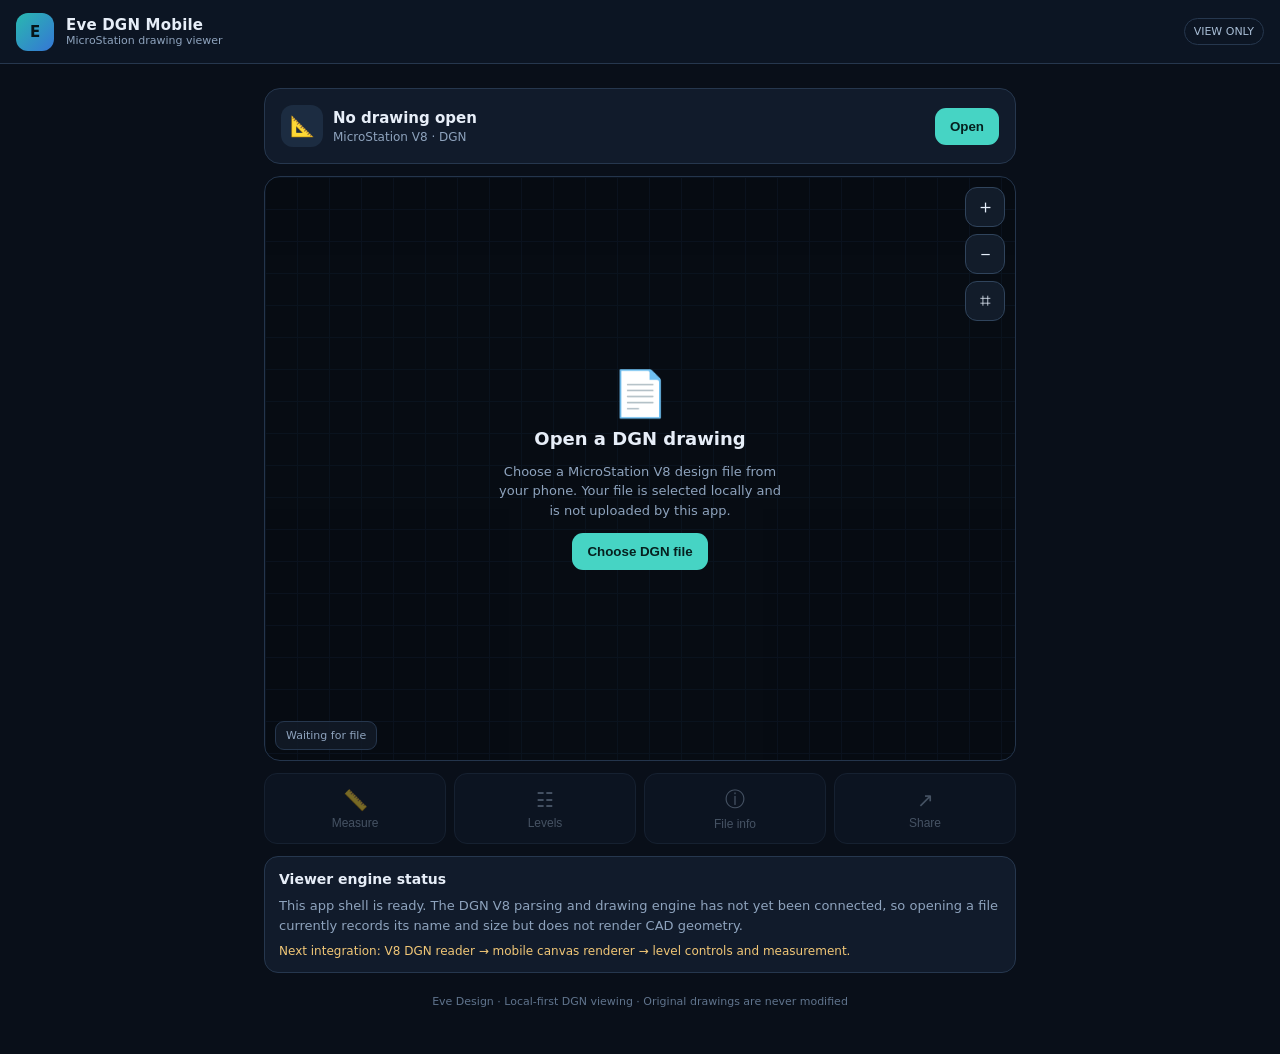
==== dgn-mobile/index.html @ a8f825d3 "Add Eve DGN Mobile PWA prototype" ====
<!doctype html>
<html lang="en"><head><meta charset="utf-8"><meta name="viewport" content="width=device-width,initial-scale=1,viewport-fit=cover"><meta name="theme-color" content="#0b1220"><title>Eve DGN Mobile</title><link rel="manifest" href="./manifest.json"><link rel="icon" href="./icon.svg"><style>
:root{color-scheme:dark;--bg:#090f19;--panel:#111b2b;--panel2:#162235;--line:#26374e;--text:#e7eef8;--muted:#8ea3bd;--accent:#46d4c4}*{box-sizing:border-box}body{margin:0;background:var(--bg);color:var(--text);font:15px system-ui,-apple-system,Segoe UI,Roboto,sans-serif;min-height:100dvh}header{height:64px;padding:0 16px;display:flex;align-items:center;gap:12px;border-bottom:1px solid var(--line);background:#0c1523;position:sticky;top:0;z-index:4}.logo{width:38px;height:38px;border-radius:12px;background:linear-gradient(135deg,#29b8b0,#3576d5);display:grid;place-items:center;font-weight:900;color:#06151a}.brand{font-weight:750;letter-spacing:.2px}.subbrand{font-size:11px;color:var(--muted)}.header-spacer{flex:1}.pill{font-size:11px;padding:6px 9px;border:1px solid var(--line);border-radius:99px;color:#a8bdd5}.main{padding:14px;max-width:800px;margin:auto}.filebar{background:var(--panel);border:1px solid var(--line);border-radius:16px;padding:13px;display:flex;gap:10px;align-items:center}.fileicon{width:42px;height:42px;border-radius:12px;background:#1c2c41;display:grid;place-items:center;font-size:20px}.filemeta{flex:1;min-width:0}.filename{font-weight:650;overflow:hidden;text-overflow:ellipsis;white-space:nowrap}.filedetails{color:var(--muted);font-size:12px;margin-top:3px}.btn{border:0;background:var(--accent);color:#06201f;font-weight:750;padding:11px 15px;border-radius:11px;cursor:pointer}.btn.secondary{background:var(--panel2);border:1px solid var(--line);color:var(--text)}.viewer{height:min(58vh,560px);min-height:320px;margin-top:12px;border:1px solid #24354c;border-radius:16px;overflow:hidden;background:#070c13;position:relative;display:flex;align-items:center;justify-content:center}.canvas-grid{position:absolute;inset:0;background-image:linear-gradient(#122034 1px,transparent 1px),linear-gradient(90deg,#122034 1px,transparent 1px);background-size:32px 32px;opacity:.35}.empty{position:relative;text-align:center;padding:24px;max-width:330px}.empty .big{font-size:45px;margin-bottom:8px}.empty h2{margin:8px 0;font-size:18px}.empty p{color:var(--muted);font-size:13px;line-height:1.5}.viewtools{position:absolute;right:10px;top:10px;display:flex;flex-direction:column;gap:7px}.tool{width:40px;height:40px;border:1px solid #30445c;border-radius:12px;background:#121c2a;color:#e6effb;font-size:19px}.status{position:absolute;bottom:10px;left:10px;background:#121b28dd;border:1px solid var(--line);padding:7px 10px;border-radius:9px;font-size:11px;color:var(--muted)}.toolbar{display:grid;grid-template-columns:repeat(4,1fr);gap:8px;margin-top:12px}.tile{background:var(--panel);border:1px solid var(--line);border-radius:13px;padding:12px 6px;text-align:center;color:var(--muted);font-size:12px}.tile .ico{font-size:20px;display:block;margin-bottom:4px}.tile:disabled{opacity:.45}.info{margin-top:12px;border:1px solid var(--line);background:var(--panel);border-radius:14px;padding:14px}.info h3{font-size:14px;margin:0 0 9px}.info p{margin:0;color:var(--muted);font-size:13px;line-height:1.5}.engine{color:#f1c777;font-size:12px;margin-top:9px}.foot{text-align:center;color:#60748d;font-size:11px;padding:22px 5px}.hidden{display:none}input{display:none}@media(min-width:650px){.main{padding:24px}.viewer{height:65vh}.filebar{padding:16px}}
</style></head><body>
<header><div class="logo">E</div><div><div class="brand">Eve DGN Mobile</div><div class="subbrand">MicroStation drawing viewer</div></div><div class="header-spacer"></div><span class="pill">VIEW ONLY</span></header>
<main class="main">
<section class="filebar"><div class="fileicon">📐</div><div class="filemeta"><div class="filename" id="fname">No drawing open</div><div class="filedetails" id="fdetails">MicroStation V8 · DGN</div></div><button class="btn" id="open">Open</button><input id="picker" type="file" accept=".dgn,application/octet-stream"></section>
<section class="viewer" id="viewer"><div class="canvas-grid"></div><div class="empty" id="empty"><div class="big">📄</div><h2>Open a DGN drawing</h2><p>Choose a MicroStation V8 design file from your phone. Your file is selected locally and is not uploaded by this app.</p><button class="btn" id="open2">Choose DGN file</button></div><div class="viewtools"><button class="tool" title="Zoom in" id="zin">＋</button><button class="tool" title="Zoom out" id="zout">－</button><button class="tool" title="Fit view" id="fit">⌗</button></div><div class="status" id="status">Waiting for file</div></section>
<div class="toolbar"><button class="tile" id="measure" disabled><span class="ico">📏</span>Measure</button><button class="tile" id="levels" disabled><span class="ico">☷</span>Levels</button><button class="tile" id="infoBtn" disabled><span class="ico">ⓘ</span>File info</button><button class="tile" id="share" disabled><span class="ico">↗</span>Share</button></div>
<section class="info"><h3>Viewer engine status</h3><p>This app shell is ready. The DGN V8 parsing and drawing engine has not yet been connected, so opening a file currently records its name and size but does not render CAD geometry.</p><div class="engine">Next integration: V8 DGN reader → mobile canvas renderer → level controls and measurement.</div></section>
<div class="foot">Eve Design · Local-first DGN viewing · Original drawings are never modified</div></main>
<script>
const picker=document.getElementById('picker'),open=document.getElementById('open'),open2=document.getElementById('open2'),fname=document.getElementById('fname'),fdetails=document.getElementById('fdetails'),status=document.getElementById('status'),empty=document.getElementById('empty');
function choose(){picker.click()}open.onclick=choose;open2.onclick=choose;
picker.onchange=()=>{const f=picker.files?.[0];if(!f)return;fname.textContent=f.name;fdetails.textContent=(f.size/1024/1024).toFixed(2)+' MB · DGN file';status.textContent='File selected · renderer pending';empty.innerHTML='<div class="big">✓</div><h2>File loaded into app</h2><p>'+f.name.replace(/[<>&"]/g,'')+'</p><p>The DGN rendering engine is the next step. This prototype does not yet display the drawing geometry.</p><button class="btn" id="again">Open another</button>';document.getElementById('again').onclick=choose;};
document.getElementById('share').onclick=async()=>{if(picker.files[0]&&navigator.share)try{await navigator.share({title:picker.files[0].name})}catch(e){}};
document.getElementById('zin').onclick=()=>status.textContent='Zoom controls will activate with the drawing engine';document.getElementById('zout').onclick=()=>status.textContent='Zoom controls will activate with the drawing engine';document.getElementById('fit').onclick=()=>status.textContent='Fit view will activate with the drawing engine';
if('serviceWorker' in navigator)window.addEventListener('load',()=>navigator.serviceWorker.register('./sw.js').catch(()=>{}));
</script></body></html>
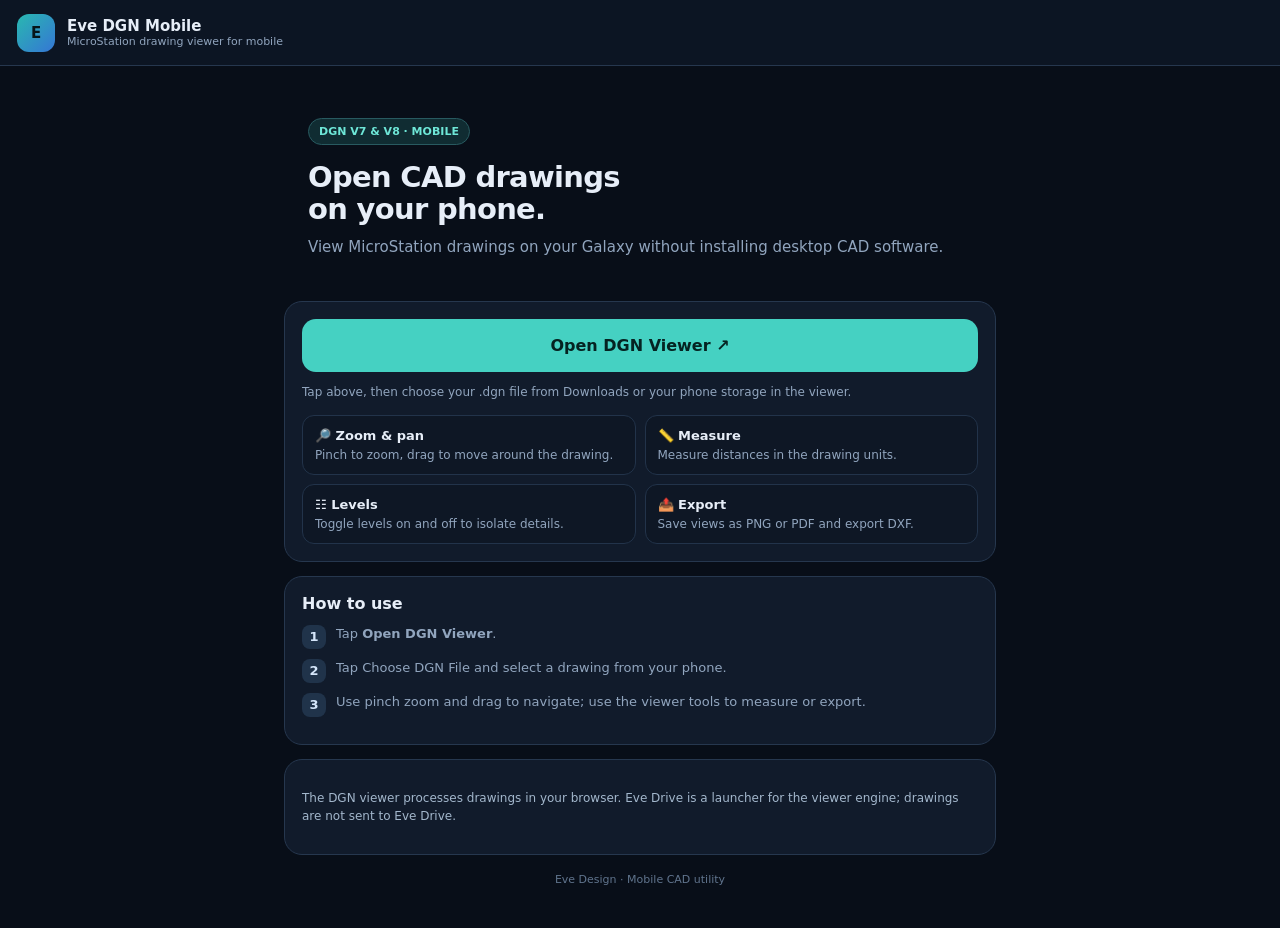
==== commit 1efa3daf: "Replace DGN prototype with functional viewer launcher" ====
--- a/dgn-mobile/index.html
+++ b/dgn-mobile/index.html
@@ -1,19 +1,4 @@
 <!doctype html>
 <html lang="en"><head><meta charset="utf-8"><meta name="viewport" content="width=device-width,initial-scale=1,viewport-fit=cover"><meta name="theme-color" content="#0b1220"><title>Eve DGN Mobile</title><link rel="manifest" href="./manifest.json"><link rel="icon" href="./icon.svg"><style>
-:root{color-scheme:dark;--bg:#090f19;--panel:#111b2b;--panel2:#162235;--line:#26374e;--text:#e7eef8;--muted:#8ea3bd;--accent:#46d4c4}*{box-sizing:border-box}body{margin:0;background:var(--bg);color:var(--text);font:15px system-ui,-apple-system,Segoe UI,Roboto,sans-serif;min-height:100dvh}header{height:64px;padding:0 16px;display:flex;align-items:center;gap:12px;border-bottom:1px solid var(--line);background:#0c1523;position:sticky;top:0;z-index:4}.logo{width:38px;height:38px;border-radius:12px;background:linear-gradient(135deg,#29b8b0,#3576d5);display:grid;place-items:center;font-weight:900;color:#06151a}.brand{font-weight:750;letter-spacing:.2px}.subbrand{font-size:11px;color:var(--muted)}.header-spacer{flex:1}.pill{font-size:11px;padding:6px 9px;border:1px solid var(--line);border-radius:99px;color:#a8bdd5}.main{padding:14px;max-width:800px;margin:auto}.filebar{background:var(--panel);border:1px solid var(--line);border-radius:16px;padding:13px;display:flex;gap:10px;align-items:center}.fileicon{width:42px;height:42px;border-radius:12px;background:#1c2c41;display:grid;place-items:center;font-size:20px}.filemeta{flex:1;min-width:0}.filename{font-weight:650;overflow:hidden;text-overflow:ellipsis;white-space:nowrap}.filedetails{color:var(--muted);font-size:12px;margin-top:3px}.btn{border:0;background:var(--accent);color:#06201f;font-weight:750;padding:11px 15px;border-radius:11px;cursor:pointer}.btn.secondary{background:var(--panel2);border:1px solid var(--line);color:var(--text)}.viewer{height:min(58vh,560px);min-height:320px;margin-top:12px;border:1px solid #24354c;border-radius:16px;overflow:hidden;background:#070c13;position:relative;display:flex;align-items:center;justify-content:center}.canvas-grid{position:absolute;inset:0;background-image:linear-gradient(#122034 1px,transparent 1px),linear-gradient(90deg,#122034 1px,transparent 1px);background-size:32px 32px;opacity:.35}.empty{position:relative;text-align:center;padding:24px;max-width:330px}.empty .big{font-size:45px;margin-bottom:8px}.empty h2{margin:8px 0;font-size:18px}.empty p{color:var(--muted);font-size:13px;line-height:1.5}.viewtools{position:absolute;right:10px;top:10px;display:flex;flex-direction:column;gap:7px}.tool{width:40px;height:40px;border:1px solid #30445c;border-radius:12px;background:#121c2a;color:#e6effb;font-size:19px}.status{position:absolute;bottom:10px;left:10px;background:#121b28dd;border:1px solid var(--line);padding:7px 10px;border-radius:9px;font-size:11px;color:var(--muted)}.toolbar{display:grid;grid-template-columns:repeat(4,1fr);gap:8px;margin-top:12px}.tile{background:var(--panel);border:1px solid var(--line);border-radius:13px;padding:12px 6px;text-align:center;color:var(--muted);font-size:12px}.tile .ico{font-size:20px;display:block;margin-bottom:4px}.tile:disabled{opacity:.45}.info{margin-top:12px;border:1px solid var(--line);background:var(--panel);border-radius:14px;padding:14px}.info h3{font-size:14px;margin:0 0 9px}.info p{margin:0;color:var(--muted);font-size:13px;line-height:1.5}.engine{color:#f1c777;font-size:12px;margin-top:9px}.foot{text-align:center;color:#60748d;font-size:11px;padding:22px 5px}.hidden{display:none}input{display:none}@media(min-width:650px){.main{padding:24px}.viewer{height:65vh}.filebar{padding:16px}}
-</style></head><body>
-<header><div class="logo">E</div><div><div class="brand">Eve DGN Mobile</div><div class="subbrand">MicroStation drawing viewer</div></div><div class="header-spacer"></div><span class="pill">VIEW ONLY</span></header>
-<main class="main">
-<section class="filebar"><div class="fileicon">📐</div><div class="filemeta"><div class="filename" id="fname">No drawing open</div><div class="filedetails" id="fdetails">MicroStation V8 · DGN</div></div><button class="btn" id="open">Open</button><input id="picker" type="file" accept=".dgn,application/octet-stream"></section>
-<section class="viewer" id="viewer"><div class="canvas-grid"></div><div class="empty" id="empty"><div class="big">📄</div><h2>Open a DGN drawing</h2><p>Choose a MicroStation V8 design file from your phone. Your file is selected locally and is not uploaded by this app.</p><button class="btn" id="open2">Choose DGN file</button></div><div class="viewtools"><button class="tool" title="Zoom in" id="zin">＋</button><button class="tool" title="Zoom out" id="zout">－</button><button class="tool" title="Fit view" id="fit">⌗</button></div><div class="status" id="status">Waiting for file</div></section>
-<div class="toolbar"><button class="tile" id="measure" disabled><span class="ico">📏</span>Measure</button><button class="tile" id="levels" disabled><span class="ico">☷</span>Levels</button><button class="tile" id="infoBtn" disabled><span class="ico">ⓘ</span>File info</button><button class="tile" id="share" disabled><span class="ico">↗</span>Share</button></div>
-<section class="info"><h3>Viewer engine status</h3><p>This app shell is ready. The DGN V8 parsing and drawing engine has not yet been connected, so opening a file currently records its name and size but does not render CAD geometry.</p><div class="engine">Next integration: V8 DGN reader → mobile canvas renderer → level controls and measurement.</div></section>
-<div class="foot">Eve Design · Local-first DGN viewing · Original drawings are never modified</div></main>
-<script>
-const picker=document.getElementById('picker'),open=document.getElementById('open'),open2=document.getElementById('open2'),fname=document.getElementById('fname'),fdetails=document.getElementById('fdetails'),status=document.getElementById('status'),empty=document.getElementById('empty');
-function choose(){picker.click()}open.onclick=choose;open2.onclick=choose;
-picker.onchange=()=>{const f=picker.files?.[0];if(!f)return;fname.textContent=f.name;fdetails.textContent=(f.size/1024/1024).toFixed(2)+' MB · DGN file';status.textContent='File selected · renderer pending';empty.innerHTML='<div class="big">✓</div><h2>File loaded into app</h2><p>'+f.name.replace(/[<>&"]/g,'')+'</p><p>The DGN rendering engine is the next step. This prototype does not yet display the drawing geometry.</p><button class="btn" id="again">Open another</button>';document.getElementById('again').onclick=choose;};
-document.getElementById('share').onclick=async()=>{if(picker.files[0]&&navigator.share)try{await navigator.share({title:picker.files[0].name})}catch(e){}};
-document.getElementById('zin').onclick=()=>status.textContent='Zoom controls will activate with the drawing engine';document.getElementById('zout').onclick=()=>status.textContent='Zoom controls will activate with the drawing engine';document.getElementById('fit').onclick=()=>status.textContent='Fit view will activate with the drawing engine';
-if('serviceWorker' in navigator)window.addEventListener('load',()=>navigator.serviceWorker.register('./sw.js').catch(()=>{}));
-</script></body></html>+:root{color-scheme:dark;--bg:#080e18;--panel:#111b2b;--line:#26374e;--text:#e7eef8;--muted:#91a5be;--accent:#45d1c2}*{box-sizing:border-box}body{margin:0;background:var(--bg);color:var(--text);font:15px system-ui,-apple-system,Segoe UI,Roboto,sans-serif;min-height:100dvh}header{height:66px;padding:0 17px;display:flex;align-items:center;gap:12px;background:#0c1523;border-bottom:1px solid var(--line)}.logo{width:38px;height:38px;border-radius:12px;background:linear-gradient(135deg,#29b8b0,#3576d5);display:grid;place-items:center;color:#06151a;font-weight:900}.brand{font-weight:800}.sub{font-size:11px;color:var(--muted)}main{max-width:760px;margin:auto;padding:18px}.hero{padding:23px 18px 18px}.tag{display:inline-block;border:1px solid #285a60;background:#102c32;color:#6ee6d7;border-radius:99px;padding:6px 10px;font-size:11px;font-weight:700}.hero h1{font-size:29px;line-height:1.12;margin:16px 0 10px;letter-spacing:-.7px}.hero p{color:var(--muted);line-height:1.55;margin:0}.card{background:var(--panel);border:1px solid var(--line);border-radius:18px;padding:17px;margin-top:14px}.launch{display:block;text-align:center;text-decoration:none;background:var(--accent);color:#052321;font-weight:850;border-radius:14px;padding:17px 16px;font-size:16px}.note{font-size:12px;color:var(--muted);line-height:1.5;margin:11px 0 0}.features{display:grid;grid-template-columns:1fr 1fr;gap:9px;margin-top:14px}.feature{background:#0e1725;border:1px solid #22334a;border-radius:12px;padding:12px;font-size:13px}.feature b{display:block;margin-bottom:4px}.feature span{color:var(--muted);font-size:12px}.how h2{font-size:16px;margin:0 0 12px}.step{display:flex;gap:10px;margin:10px 0;font-size:13px;color:var(--muted);line-height:1.45}.num{flex:0 0 24px;height:24px;border-radius:8px;background:#20334a;display:grid;place-items:center;color:#d5e6fa;font-weight:700}.privacy{font-size:12px;color:#a3b7cc;line-height:1.5}.foot{text-align:center;color:#60748d;font-size:11px;padding:18px}@media(min-width:600px){main{padding:24px}.hero{padding:28px 24px}}
+</style></head><body><header><div class="logo">E</div><div><div class="brand">Eve DGN Mobile</div><div class="sub">MicroStation drawing viewer for mobile</div></div></header><main><section class="hero"><span class="tag">DGN V7 & V8 · MOBILE</span><h1>Open CAD drawings<br>on your phone.</h1><p>View MicroStation drawings on your Galaxy without installing desktop CAD software.</p></section><section class="card"><a class="launch" href="https://taskninja.ai/tools/dgn-viewer" target="_blank" rel="noopener">Open DGN Viewer ↗</a><p class="note">Tap above, then choose your .dgn file from Downloads or your phone storage in the viewer.</p><div class="features"><div class="feature"><b>🔎 Zoom & pan</b><span>Pinch to zoom, drag to move around the drawing.</span></div><div class="feature"><b>📏 Measure</b><span>Measure distances in the drawing units.</span></div><div class="feature"><b>☷ Levels</b><span>Toggle levels on and off to isolate details.</span></div><div class="feature"><b>📤 Export</b><span>Save views as PNG or PDF and export DXF.</span></div></div></section><section class="card how"><h2>How to use</h2><div class="step"><div class="num">1</div><div>Tap <b>Open DGN Viewer</b>.</div></div><div class="step"><div class="num">2</div><div>Tap Choose DGN File and select a drawing from your phone.</div></div><div class="step"><div class="num">3</div><div>Use pinch zoom and drag to navigate; use the viewer tools to measure or export.</div></div></section><section class="card"><p class="privacy">The DGN viewer processes drawings in your browser. Eve Drive is a launcher for the viewer engine; drawings are not sent to Eve Drive.</p></section><div class="foot">Eve Design · Mobile CAD utility</div></main><script>if('serviceWorker' in navigator)window.addEventListener('load',()=>navigator.serviceWorker.register('./sw.js').catch(()=>{}));</script></body></html>
